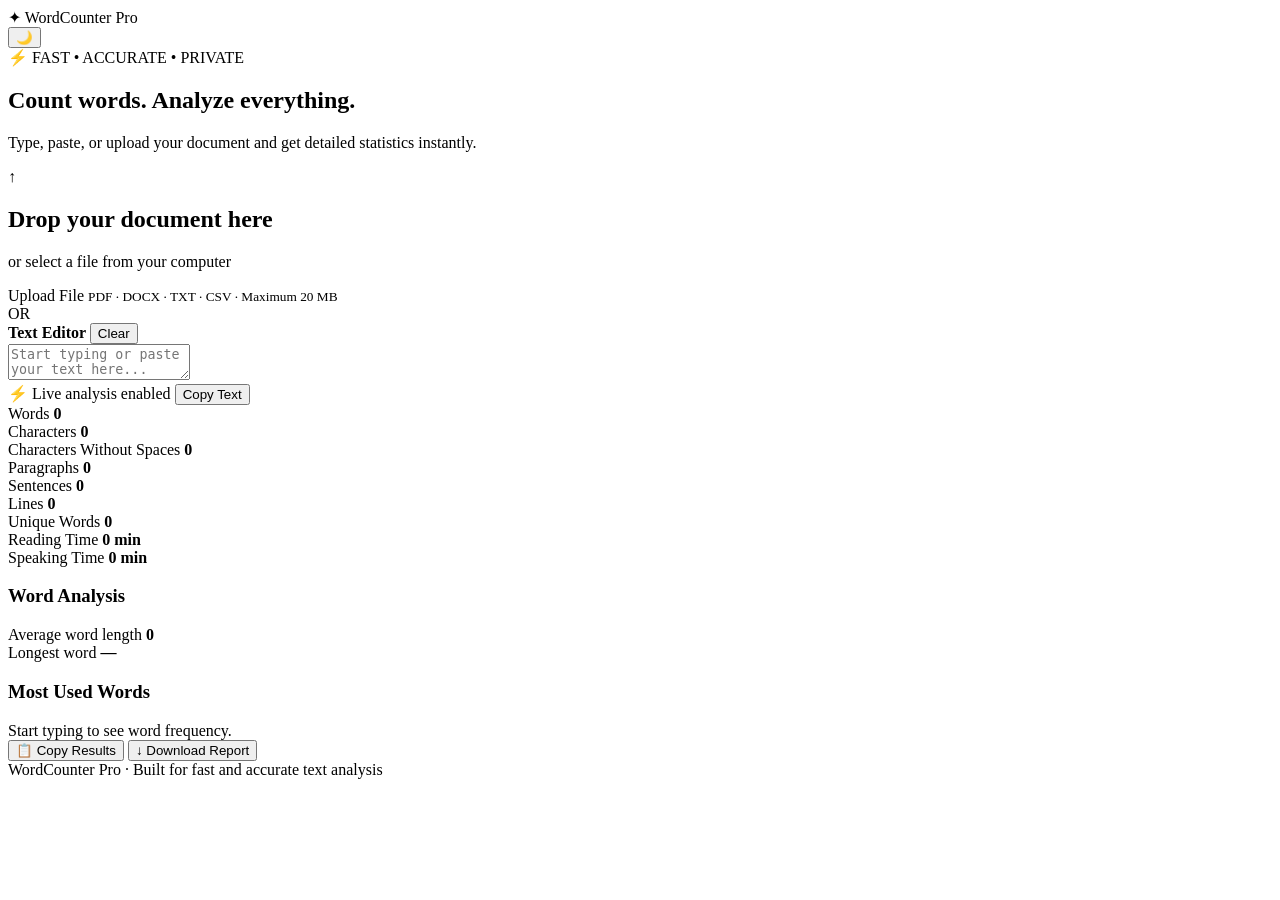
==== backend/static/index.html @ 45ecf2a9 "Complete WordCounter Pro website" ====
<!DOCTYPE html>
<html lang="en">

<head>
    <meta charset="UTF-8">

    <meta
        name="viewport"
        content="width=device-width, initial-scale=1.0"
    >

    <meta
        name="description"
        content="WordCounter Pro - Fast, accurate and private word counting and document analysis."
    >

    <meta
        name="theme-color"
        content="#6366f1"
    >

    <title>WordCounter Pro</title>

    <!-- IMPORTANT: files are inside /static -->
    <link
        rel="stylesheet"
        href="/static/style.css"
    >
</head>

<body>

<header class="navbar">

    <div class="logo">

        <span class="logo-icon">✦</span>

        WordCounter
        <span>Pro</span>

    </div>

    <button
        id="themeButton"
        class="theme-button"
        type="button"
        aria-label="Toggle dark mode"
    >
        🌙
    </button>

</header>


<main>

<section class="hero">

    <div class="badge">
        ⚡ FAST • ACCURATE • PRIVATE
    </div>

    <h1>
        Count words.
        <span>Analyze everything.</span>
    </h1>

    <p>
        Type, paste, or upload your document
        and get detailed statistics instantly.
    </p>

</section>


<section class="main-card">


<!-- =====================================================
     FILE UPLOAD
===================================================== -->

<div
    id="dropZone"
    class="upload-area"
>

    <div class="upload-icon">
        ↑
    </div>

    <h2>
        Drop your document here
    </h2>

    <p>
        or select a file from your computer
    </p>

    <label class="upload-button">

        Upload File

        <input
            id="fileInput"
            type="file"
            accept=".pdf,.docx,.txt,.csv"
            hidden
        >

    </label>

    <small>
        PDF · DOCX · TXT · CSV · Maximum 20 MB
    </small>

    <div
        id="uploadStatus"
        class="upload-status"
        aria-live="polite"
    ></div>

</div>


<div class="or">
    <span>OR</span>
</div>


<!-- =====================================================
     TEXT EDITOR
===================================================== -->

<div class="editor">

    <div class="editor-header">

        <strong>
            Text Editor
        </strong>

        <button
            id="clearButton"
            class="small-button"
            type="button"
        >
            Clear
        </button>

    </div>

    <textarea
        id="textInput"
        placeholder="Start typing or paste your text here..."
        spellcheck="true"
    ></textarea>

    <div class="editor-footer">

        <span>
            ⚡ Live analysis enabled
        </span>

        <button
            id="copyTextButton"
            class="small-button"
            type="button"
        >
            Copy Text
        </button>

    </div>

</div>


<!-- =====================================================
     STATISTICS
===================================================== -->

<section class="statistics">

    <div class="stat-card">
        <span>Words</span>
        <strong id="words">0</strong>
    </div>

    <div class="stat-card">
        <span>Characters</span>
        <strong id="characters">0</strong>
    </div>

    <div class="stat-card">
        <span>Characters Without Spaces</span>
        <strong id="charactersNoSpaces">0</strong>
    </div>

    <div class="stat-card">
        <span>Paragraphs</span>
        <strong id="paragraphs">0</strong>
    </div>

    <div class="stat-card">
        <span>Sentences</span>
        <strong id="sentences">0</strong>
    </div>

    <div class="stat-card">
        <span>Lines</span>
        <strong id="lines">0</strong>
    </div>

    <div class="stat-card">
        <span>Unique Words</span>
        <strong id="uniqueWords">0</strong>
    </div>

    <div class="stat-card">
        <span>Reading Time</span>
        <strong id="readingTime">0 min</strong>
    </div>

    <div class="stat-card">
        <span>Speaking Time</span>
        <strong id="speakingTime">0 min</strong>
    </div>

</section>


<!-- =====================================================
     ADVANCED ANALYSIS
===================================================== -->

<section class="advanced">

    <div class="advanced-card">

        <h3>
            Word Analysis
        </h3>

        <div class="analysis-row">

            <span>
                Average word length
            </span>

            <strong id="averageWord">
                0
            </strong>

        </div>

        <div class="analysis-row">

            <span>
                Longest word
            </span>

            <strong id="longestWord">
                —
            </strong>

        </div>

    </div>


    <div class="advanced-card">

        <h3>
            Most Used Words
        </h3>

        <div
            id="topWords"
            class="top-words"
        >

            <span class="empty">
                Start typing to see word frequency.
            </span>

        </div>

    </div>

</section>


<!-- =====================================================
     ACTIONS
===================================================== -->

<div class="actions">

    <button
        id="copyResults"
        class="secondary-button"
        type="button"
    >
        📋 Copy Results
    </button>

    <button
        id="downloadResults"
        class="secondary-button"
        type="button"
    >
        ↓ Download Report
    </button>

</div>


</section>

</main>


<footer>
    WordCounter Pro · Built for fast and accurate text analysis
</footer>


<!-- IMPORTANT: JavaScript is inside /static -->
<script src="/static/app.js"></script>

</body>

</html>
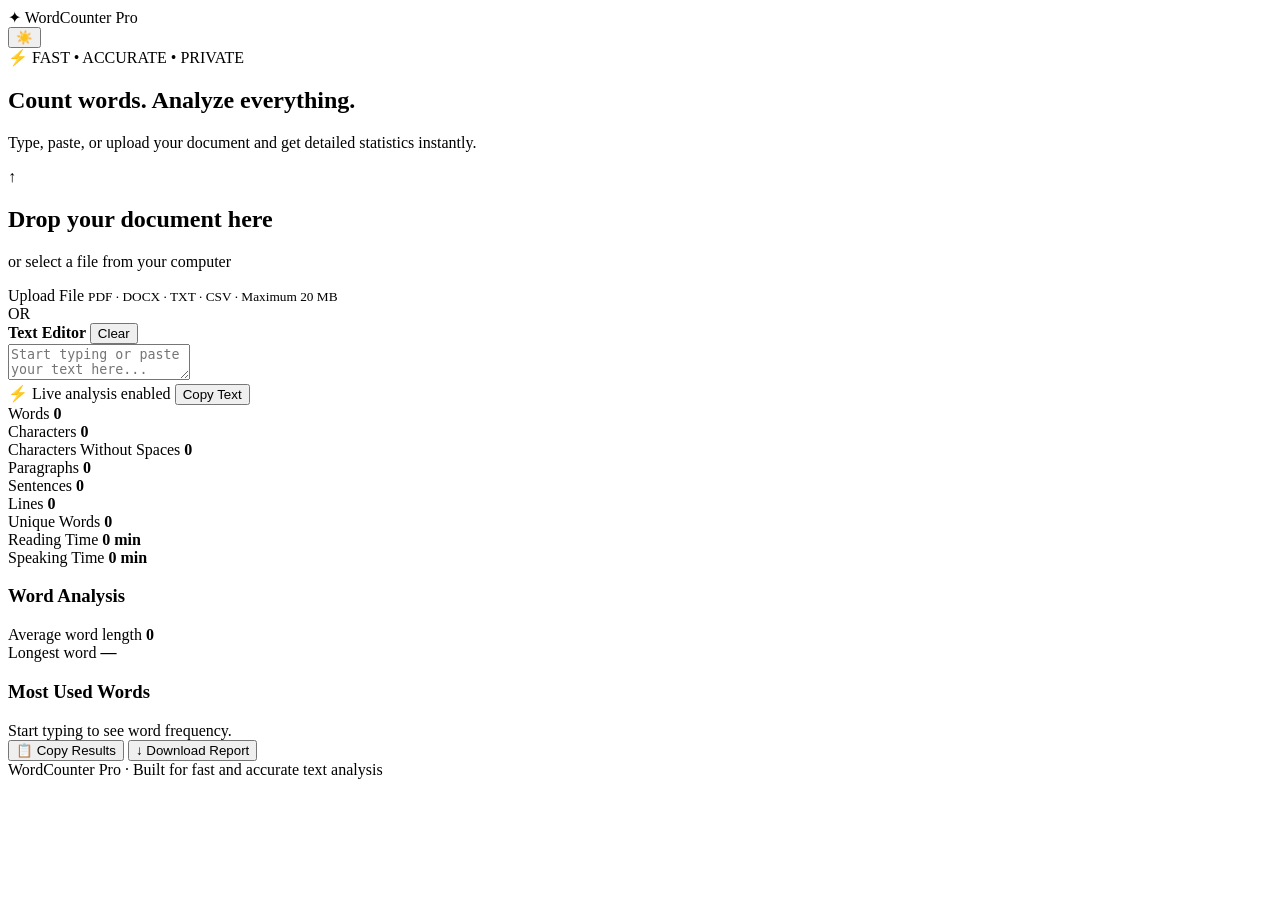
==== commit 8aafd673: "Fix CSS and light dark theme" ====
--- a/backend/static/index.html
+++ b/backend/static/index.html
@@ -2,6 +2,7 @@
 <html lang="en">
 
 <head>
+
     <meta charset="UTF-8">
 
     <meta
@@ -21,15 +22,58 @@
 
     <title>WordCounter Pro</title>
 
-    <!-- IMPORTANT: files are inside /static -->
+    <!-- =====================================================
+         THEME INITIALIZATION
+         Runs BEFORE the page is displayed.
+         This prevents dark/light mode flashing.
+    ====================================================== -->
+
+    <script>
+        (function () {
+
+            const savedTheme =
+                localStorage.getItem("wordcounter-theme");
+
+            if (
+                savedTheme === "light" ||
+                savedTheme === "dark"
+            ) {
+
+                document.documentElement.setAttribute(
+                    "data-theme",
+                    savedTheme
+                );
+
+            } else {
+
+                document.documentElement.setAttribute(
+                    "data-theme",
+                    "dark"
+                );
+            }
+
+        })();
+    </script>
+
+    <!-- =====================================================
+         STYLESHEET
+    ====================================================== -->
+
     <link
         rel="stylesheet"
         href="/static/style.css"
     >
+
 </head>
 
+
 <body>
 
+
+<!-- =====================================================
+     NAVBAR
+====================================================== -->
+
 <header class="navbar">
 
     <div class="logo">
@@ -37,23 +81,36 @@
         <span class="logo-icon">✦</span>
 
         WordCounter
+
         <span>Pro</span>
 
     </div>
+
 
     <button
         id="themeButton"
         class="theme-button"
         type="button"
-        aria-label="Toggle dark mode"
-    >
-        🌙
+        aria-label="Switch to light mode"
+        title="Switch to light mode"
+    >
+        ☀️
     </button>
 
 </header>
 
 
+
+<!-- =====================================================
+     MAIN
+====================================================== -->
+
 <main>
+
+
+<!-- =====================================================
+     HERO
+====================================================== -->
 
 <section class="hero">
 
@@ -61,25 +118,39 @@
         ⚡ FAST • ACCURATE • PRIVATE
     </div>
 
+
     <h1>
+
         Count words.
-        <span>Analyze everything.</span>
+
+        <span>
+            Analyze everything.
+        </span>
+
     </h1>
 
+
     <p>
+
         Type, paste, or upload your document
         and get detailed statistics instantly.
+
     </p>
 
 </section>
 
 
+
+<!-- =====================================================
+     MAIN CARD
+====================================================== -->
+
 <section class="main-card">
 
 
 <!-- =====================================================
      FILE UPLOAD
-===================================================== -->
+====================================================== -->
 
 <div
     id="dropZone"
@@ -90,15 +161,21 @@
         ↑
     </div>
 
+
     <h2>
         Drop your document here
     </h2>
 
+
     <p>
         or select a file from your computer
     </p>
 
-    <label class="upload-button">
+
+    <label
+        class="upload-button"
+        for="fileInput"
+    >
 
         Upload File
 
@@ -111,9 +188,11 @@
 
     </label>
 
+
     <small>
         PDF · DOCX · TXT · CSV · Maximum 20 MB
     </small>
+
 
     <div
         id="uploadStatus"
@@ -124,22 +203,34 @@
 </div>
 
 
+
+<!-- =====================================================
+     OR
+====================================================== -->
+
 <div class="or">
-    <span>OR</span>
+
+    <span>
+        OR
+    </span>
+
 </div>
 
 
+
 <!-- =====================================================
      TEXT EDITOR
-===================================================== -->
+====================================================== -->
 
 <div class="editor">
+
 
     <div class="editor-header">
 
         <strong>
             Text Editor
         </strong>
+
 
         <button
             id="clearButton"
@@ -151,17 +242,21 @@
 
     </div>
 
+
     <textarea
         id="textInput"
         placeholder="Start typing or paste your text here..."
         spellcheck="true"
+        aria-label="Text editor"
     ></textarea>
 
+
     <div class="editor-footer">
 
         <span>
             ⚡ Live analysis enabled
         </span>
+
 
         <button
             id="copyTextButton"
@@ -176,65 +271,143 @@
 </div>
 
 
+
 <!-- =====================================================
      STATISTICS
-===================================================== -->
-
-<section class="statistics">
-
-    <div class="stat-card">
-        <span>Words</span>
-        <strong id="words">0</strong>
-    </div>
-
-    <div class="stat-card">
-        <span>Characters</span>
-        <strong id="characters">0</strong>
-    </div>
-
-    <div class="stat-card">
-        <span>Characters Without Spaces</span>
-        <strong id="charactersNoSpaces">0</strong>
-    </div>
-
-    <div class="stat-card">
-        <span>Paragraphs</span>
-        <strong id="paragraphs">0</strong>
-    </div>
-
-    <div class="stat-card">
-        <span>Sentences</span>
-        <strong id="sentences">0</strong>
-    </div>
-
-    <div class="stat-card">
-        <span>Lines</span>
-        <strong id="lines">0</strong>
-    </div>
-
-    <div class="stat-card">
-        <span>Unique Words</span>
-        <strong id="uniqueWords">0</strong>
-    </div>
-
-    <div class="stat-card">
-        <span>Reading Time</span>
-        <strong id="readingTime">0 min</strong>
-    </div>
-
-    <div class="stat-card">
-        <span>Speaking Time</span>
-        <strong id="speakingTime">0 min</strong>
+====================================================== -->
+
+<section
+    class="statistics"
+    aria-label="Text statistics"
+>
+
+
+    <div class="stat-card">
+
+        <span>
+            Words
+        </span>
+
+        <strong id="words">
+            0
+        </strong>
+
+    </div>
+
+
+    <div class="stat-card">
+
+        <span>
+            Characters
+        </span>
+
+        <strong id="characters">
+            0
+        </strong>
+
+    </div>
+
+
+    <div class="stat-card">
+
+        <span>
+            Characters Without Spaces
+        </span>
+
+        <strong id="charactersNoSpaces">
+            0
+        </strong>
+
+    </div>
+
+
+    <div class="stat-card">
+
+        <span>
+            Paragraphs
+        </span>
+
+        <strong id="paragraphs">
+            0
+        </strong>
+
+    </div>
+
+
+    <div class="stat-card">
+
+        <span>
+            Sentences
+        </span>
+
+        <strong id="sentences">
+            0
+        </strong>
+
+    </div>
+
+
+    <div class="stat-card">
+
+        <span>
+            Lines
+        </span>
+
+        <strong id="lines">
+            0
+        </strong>
+
+    </div>
+
+
+    <div class="stat-card">
+
+        <span>
+            Unique Words
+        </span>
+
+        <strong id="uniqueWords">
+            0
+        </strong>
+
+    </div>
+
+
+    <div class="stat-card">
+
+        <span>
+            Reading Time
+        </span>
+
+        <strong id="readingTime">
+            0 min
+        </strong>
+
+    </div>
+
+
+    <div class="stat-card">
+
+        <span>
+            Speaking Time
+        </span>
+
+        <strong id="speakingTime">
+            0 min
+        </strong>
+
     </div>
 
 </section>
 
 
+
 <!-- =====================================================
      ADVANCED ANALYSIS
-===================================================== -->
+====================================================== -->
 
 <section class="advanced">
+
 
     <div class="advanced-card">
 
@@ -242,6 +415,7 @@
             Word Analysis
         </h3>
 
+
         <div class="analysis-row">
 
             <span>
@@ -254,6 +428,7 @@
 
         </div>
 
+
         <div class="analysis-row">
 
             <span>
@@ -269,11 +444,13 @@
     </div>
 
 
+
     <div class="advanced-card">
 
         <h3>
             Most Used Words
         </h3>
+
 
         <div
             id="topWords"
@@ -291,28 +468,36 @@
 </section>
 
 
+
 <!-- =====================================================
      ACTIONS
-===================================================== -->
+====================================================== -->
 
 <div class="actions">
+
 
     <button
         id="copyResults"
         class="secondary-button"
         type="button"
     >
+
         📋 Copy Results
+
     </button>
+
 
     <button
         id="downloadResults"
         class="secondary-button"
         type="button"
     >
+
         ↓ Download Report
+
     </button>
 
+
 </div>
 
 
@@ -321,14 +506,26 @@
 </main>
 
 
+
+<!-- =====================================================
+     FOOTER
+====================================================== -->
+
 <footer>
+
     WordCounter Pro · Built for fast and accurate text analysis
+
 </footer>
 
 
-<!-- IMPORTANT: JavaScript is inside /static -->
+
+<!-- =====================================================
+     JAVASCRIPT
+====================================================== -->
+
 <script src="/static/app.js"></script>
 
+
 </body>
 
 </html>
